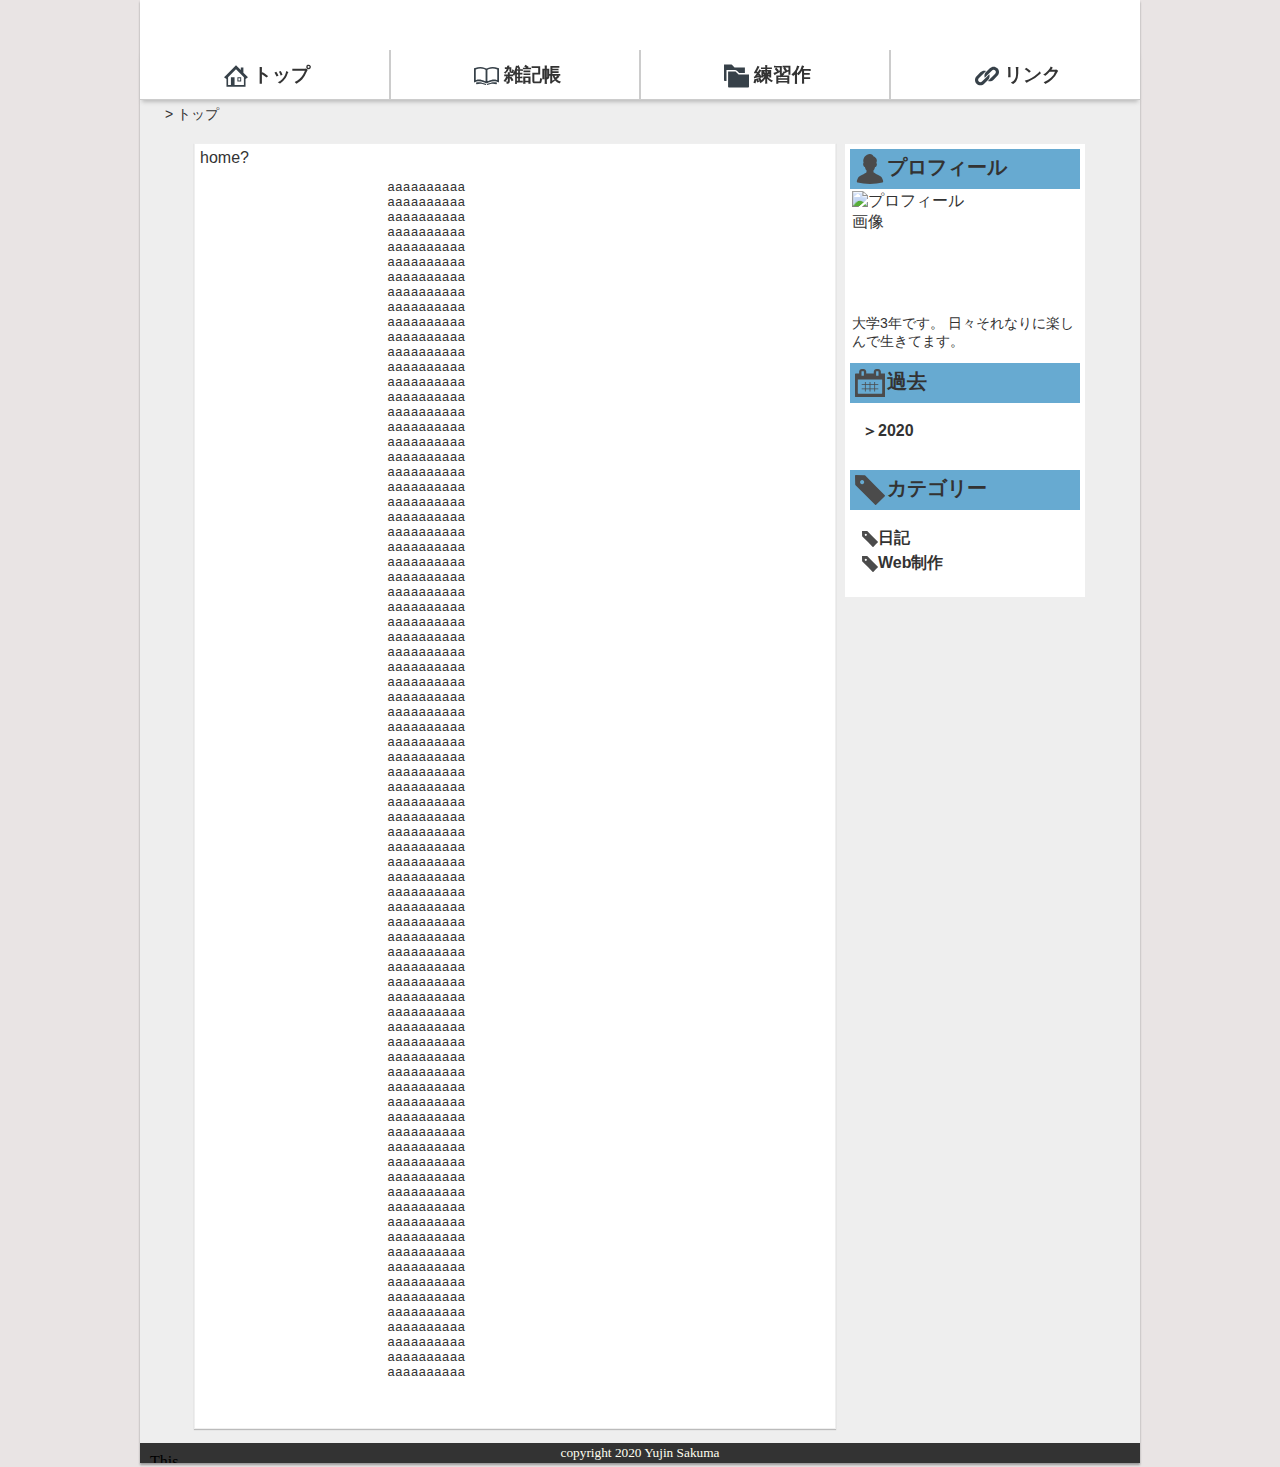
==== index.html @ aaea4b16 "Merge branch 'index'" ====
<!DOCTYPE html>
<html charset="UTF-8" ">
    <head>
        <title></title>
        <!--===========================================================-->
        <meta http-equiv="Content-Type" content="text/html; charset=UTF-8">
        <meta http-equiv="X-UA-Compatible" content="IE=edge">
        <meta name="viewport" content="width=device-width,initial-scale=1">
        <meta name="description" content="">
        <link rel="canonical" href="https://????.com">
        <!--サイト公開時 関係性-->
        <!--===========================================================-->
        <link rel="stylesheet" href="page_base.css" charset="UTF-8" ">
    </head>
    <body>
        <div id="page_wrapper">
            <div id="top_image"></div>
            <header>

                <div id="main_menu">
                    <ul>
                        <li>
                            <a href="index.html"><img src="svg/home_ic.svg">トップ</a>
                        </li>
                        <li>
                            <a href="articlelist.html"><img src="svg/book_ic.svg">雑記帳</a>
                        </li>
                        <li>
                            <a href="practiceworks.html"><img src="svg/file_ic.svg">練習作</a>
                        </li>
                        <li>
                            <a href="links.html"><img src="svg/link_ic.svg">リンク</a>
                        </li>
                    </ul>
                </div>

            </header>
            <!--======================================-->
            <div id="breadcrumbs">
                <ul>
                    <li>
                        <a href="">トップ</a>
                    </li>
                </ul>
            </div>
            <div id="main_wrapper">
                <main>
                    home?
                    <pre>
                        aaaaaaaaaa
                        aaaaaaaaaa
                        aaaaaaaaaa
                        aaaaaaaaaa
                        aaaaaaaaaa
                        aaaaaaaaaa
                        aaaaaaaaaa
                        aaaaaaaaaa
                        aaaaaaaaaa
                        aaaaaaaaaa
                        aaaaaaaaaa
                        aaaaaaaaaa
                        aaaaaaaaaa
                        aaaaaaaaaa
                        aaaaaaaaaa
                        aaaaaaaaaa
                        aaaaaaaaaa
                        aaaaaaaaaa
                        aaaaaaaaaa
                        aaaaaaaaaa
                        aaaaaaaaaa
                        aaaaaaaaaa
                        aaaaaaaaaa
                        aaaaaaaaaa
                        aaaaaaaaaa
                        aaaaaaaaaa
                        aaaaaaaaaa
                        aaaaaaaaaa
                        aaaaaaaaaa
                        aaaaaaaaaa
                        aaaaaaaaaa
                        aaaaaaaaaa
                        aaaaaaaaaa
                        aaaaaaaaaa
                        aaaaaaaaaa
                        aaaaaaaaaa
                        aaaaaaaaaa
                        aaaaaaaaaa
                        aaaaaaaaaa
                        aaaaaaaaaa
                        aaaaaaaaaa
                        aaaaaaaaaa
                        aaaaaaaaaa
                        aaaaaaaaaa
                        aaaaaaaaaa
                        aaaaaaaaaa
                        aaaaaaaaaa
                        aaaaaaaaaa
                        aaaaaaaaaa
                        aaaaaaaaaa
                        aaaaaaaaaa
                        aaaaaaaaaa
                        aaaaaaaaaa
                        aaaaaaaaaa
                        aaaaaaaaaa
                        aaaaaaaaaa
                        aaaaaaaaaa
                        aaaaaaaaaa
                        aaaaaaaaaa
                        aaaaaaaaaa
                        aaaaaaaaaa
                        aaaaaaaaaa
                        aaaaaaaaaa
                        aaaaaaaaaa
                        aaaaaaaaaa
                        aaaaaaaaaa
                        aaaaaaaaaa
                        aaaaaaaaaa
                        aaaaaaaaaa
                        aaaaaaaaaa
                        aaaaaaaaaa
                        aaaaaaaaaa
                        aaaaaaaaaa
                        aaaaaaaaaa
                        aaaaaaaaaa
                        aaaaaaaaaa
                        aaaaaaaaaa
                        aaaaaaaaaa
                        aaaaaaaaaa
                        aaaaaaaaaa
                        
                    </pre>
                </main>
                <aside>
                    <div id="profile_part" class="asidelabel_parts">
                        <label for="profile_part" class="aside_label"><img src="svg/prof_ic.svg">プロフィール</label>
                        <div id="profile_img_p">
                            <img src="img/profile_img.jpg" id="profile_img" alt="プロフィール画像">
                        </div>
                        <div id="profile_description" class="asidecontent_detail">
                            大学3年です。 日々それなりに楽しんで生きてます。
                        </div>
                    </div>
                    <div id="past_part" class="asidelabel_parts">
                        <label for="pat_part" class="aside_label"><img src="svg/schejure_ic.svg">過去</label>
                        <div id="years">
                            <ul>
                                <li>
                                    <a href="">2020</a>
                                </li>
                            </ul>
                        </div>
                    </div>
                    <div id="cat_part" class="asidelabel_parts">
                        <label for="cat_part" class="aside_label"><img src="svg/tag.ic.svg">カテゴリー</label>
                        <div id="categories">
                            <ul>
                                <li>
                                    <a href="">日記</a>
                                </li>
                                <li>
                                    <a href="">Web制作</a>
                                </li>
                            </ul>
                        </div>
                    </div>
                </aside>
            </div>
            <!--======================================-->
            <footer>
                <iframe src="footer.html" frameborder="0" scrolling="no"></iframe>

            </footer>
        </div>
    </body>
</html>
---- page_base.css ----
:root {
	display: inline-block;
	--main_font_color: #333333;
	--border-color: #cccccc;
}
html {
    width: 100%;
    height: 100%;
    font-family: 'Helvetica Neue','Helvetica','Arial','YuGothic','Yu Gothic','Hiragino Kaku Gothic ProN','ヒラギノ角ゴ ProN W3','メイリオ', 'Meiryo','ＭＳ ゴシック',sans-serif;
}
body {
    display: inline-block;
    width: 100%;
    height: 100%;
    background: #e9e4e4;
	margin: 0;
	color: #333333;
}
#page_wrapper {
    width: 1000px;
    max-width: 100%;
    height: auto;
    min-height: 100%;
    margin-left: auto;
    margin-right: auto;
    background: #eeeeee;
    box-shadow: #999999 0 2px 2px;
}
#top_image {
    position: relative;
    display: block;
    box-sizing: border-box;
    width: 100%;
    height: 50px;
	background: #ffffff;
	margin: 0;
}
header{
	display: block;
	line-height: 0; /*謎余白解決用*/
	position: sticky;
	top: 0px;
	z-index: 2;
}
#main_menu{
	margin: 0;
}
#main_menu ul {
    display: inline-flex;
    width: 100%;
    padding: 0;
	margin: 0;
    background: #ffffff;
    box-shadow: #bbbbbb 0px 4px 4px -2px ;
}
#main_menu li {
    display: inline-block;
    box-sizing: border-box;
    width: 250px;
    max-width: 25%;
    height: 50px;
    border: solid 1px #cccccc;
    border-top: 0;
    list-style: none;
    text-align: center;

    /*background: linear-gradient(to bottom, #ffffff 0% ,#ffffff 85%,#bbbbbb 100%); */
}
#main_menu li:first-child{
	border-left: none;
}
#main_menu li:last-child{
	border-right: none;
}
#main_menu li:hover {
    background: #aaaaaa;
    cursor: pointer;
}
#main_menu li img {
    display: inline-block;
    box-sizing: border-box;
    height: 50%;
    margin: 5px;
    vertical-align: middle;
}

#main_menu li a {
    position: relative;
    display: inline-block;
    width: 100%;
    height: 100%;
    text-decoration: none;
    line-height: 50px;
    font-size: 1.2em;
    font-weight: bold;
}
a:active,
a:hover,
a:link,
a:visited {
    color: #333333;
}
#breadcrumbs{
 display: inline-block;
 width: 100%;
 height: auto;
}
#breadcrumbs ul {
	display: inline-block;
    padding-left: 20px;
    margin: 5px;
}
#breadcrumbs li {
    display: inline-block;
	width: auto;
	height: auto;
    font-size: 14px;
    list-style: none;
}
#breadcrumbs li::before {
    content: '>';
}
#breadcrumbs li a {
    text-decoration: none;
}
/*=======================Header==============================*/
/*=======================Main==============================*/
#main_wrapper {
    position: relative;
    display: grid;
    justify-content: center;
    grid-template-columns: 650px 250px;
    width: 1000px;
    max-width: 100%;
    height: auto;
    min-height: 100%;
    box-sizing: border-box;
    
    padding: 10px 10px;
}
@media(max-width:900px) {
    #main_wrapper {
        grid-template-columns: 100%;
	}
	main{
		border-bottom: 1px solid #cccccc;
	}
}

main {
    display: inline-block;
    box-sizing: border-box;
	padding: 5px;
	min-height: 80vh;
	margin-bottom: 10px;
	background: #ffffff;
    margin: 4px;
    border: solid 1px #cccccc50;
    box-shadow: #bbbbbb 0px 1px 1px;
}
aside {
	position: sticky;
	top:70px;
	
    display: inline-block ;
    box-sizing: border-box;
	height: min-content;
	/*background: #ffffff;*/
	margin: 4px;
    border: solid 1px #cccccc00;
    /*box-shadow: #bbbbbb 0px 1px 1px;*/
}
.sticked{
	position: sticky;
	
}
.asidelabel_parts {
    position: relative;
    display: inline-flex;
    box-sizing: border-box;
    flex-direction: column;
    width: 100%;
    /*border: solid 1px #cccccc;*/
    padding: 5px;
    background: #ffffff;
}
label.aside_label {
    font-weight: bold;
    font-size: 20px;
    padding: 5px;
    background: #67aad1;

}
aside img {
    display: inline-block;
    vertical-align: middle;
    margin-right: 2px;
}
aside .aside_label img {
    width: 30px;
}

#profile_part #profile_img_p {
    position: relative;
    display: inline-block;
    width: 120px;
    height: 120px;
    padding: 2px;
}
#profile_part #profile_img {
    position: relative;
    display: inline-block;
    width: 100%;
    height: 100%;
    object-fit: cover;
}
#profile_description {
    font-size: 14px;
}
.asidecontent_detail {
    word-wrap: break-word;
    padding: 2px;
}
aside a{
	display: inline-block;
	width: 100%;
	height: 100%;
	text-decoration: none;
}
aside ul {
    display: block;
    list-style: none;
    padding-left: 10px;
}
aside li{
	padding: 2px;
	font-weight: bolder;
}
aside li :hover{
background: #dddddd;
box-shadow: #cccccc 0px 2px 2px;
}

.asidelabel_parts #years a::before {
	content: '＞';
	
}
.asidelabel_parts #categories a::before {
	content: url('svg/tag.ic.svg');
	display: inline-block;
	height: 16px;
	width: 16px;
	vertical-align: middle;
}
footer {
    position: relative;
    width: 100%;
    height: 20px;
}
footer iframe {
    position: relative;
    width: 100%;
    height: 100%;
    border: none;
}
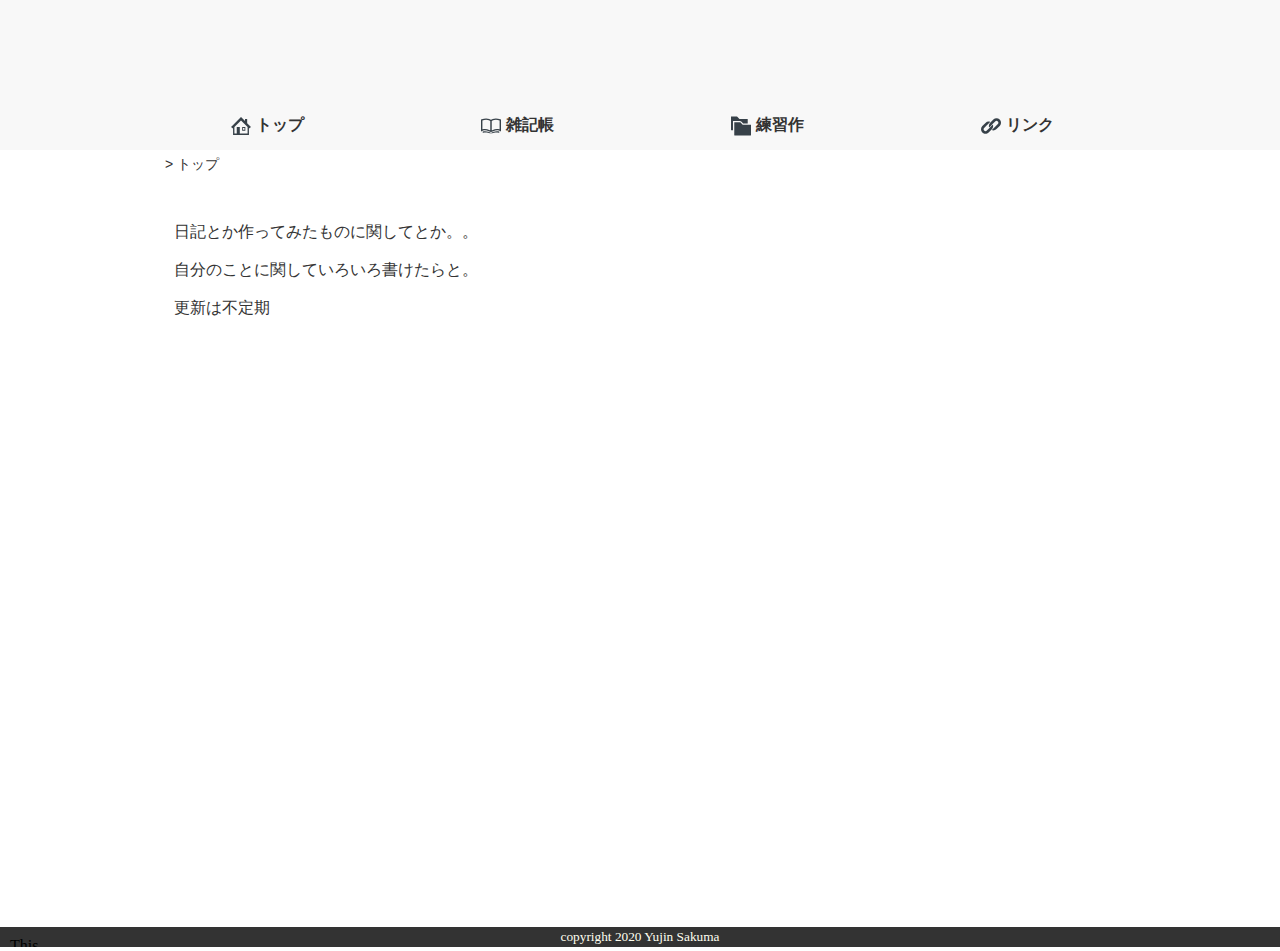
==== commit d0fe3ba4: "lit change" ====
--- a/index.html
+++ b/index.html
@@ -10,7 +10,8 @@
         <link rel="canonical" href="https://????.com">
         <!--サイト公開時 関係性-->
         <!--===========================================================-->
-        <link rel="stylesheet" href="page_base.css" charset="UTF-8" ">
+        <link rel="stylesheet" href="page_base.css" charset="UTF-8">
+        <link rel="stylesheet" href="index.css" charset="UTF-8">
     </head>
     <body>
         <div id="page_wrapper">
@@ -45,90 +46,12 @@
             </div>
             <div id="main_wrapper">
                 <main>
-                    home?
-                    <pre>
-                        aaaaaaaaaa
-                        aaaaaaaaaa
-                        aaaaaaaaaa
-                        aaaaaaaaaa
-                        aaaaaaaaaa
-                        aaaaaaaaaa
-                        aaaaaaaaaa
-                        aaaaaaaaaa
-                        aaaaaaaaaa
-                        aaaaaaaaaa
-                        aaaaaaaaaa
-                        aaaaaaaaaa
-                        aaaaaaaaaa
-                        aaaaaaaaaa
-                        aaaaaaaaaa
-                        aaaaaaaaaa
-                        aaaaaaaaaa
-                        aaaaaaaaaa
-                        aaaaaaaaaa
-                        aaaaaaaaaa
-                        aaaaaaaaaa
-                        aaaaaaaaaa
-                        aaaaaaaaaa
-                        aaaaaaaaaa
-                        aaaaaaaaaa
-                        aaaaaaaaaa
-                        aaaaaaaaaa
-                        aaaaaaaaaa
-                        aaaaaaaaaa
-                        aaaaaaaaaa
-                        aaaaaaaaaa
-                        aaaaaaaaaa
-                        aaaaaaaaaa
-                        aaaaaaaaaa
-                        aaaaaaaaaa
-                        aaaaaaaaaa
-                        aaaaaaaaaa
-                        aaaaaaaaaa
-                        aaaaaaaaaa
-                        aaaaaaaaaa
-                        aaaaaaaaaa
-                        aaaaaaaaaa
-                        aaaaaaaaaa
-                        aaaaaaaaaa
-                        aaaaaaaaaa
-                        aaaaaaaaaa
-                        aaaaaaaaaa
-                        aaaaaaaaaa
-                        aaaaaaaaaa
-                        aaaaaaaaaa
-                        aaaaaaaaaa
-                        aaaaaaaaaa
-                        aaaaaaaaaa
-                        aaaaaaaaaa
-                        aaaaaaaaaa
-                        aaaaaaaaaa
-                        aaaaaaaaaa
-                        aaaaaaaaaa
-                        aaaaaaaaaa
-                        aaaaaaaaaa
-                        aaaaaaaaaa
-                        aaaaaaaaaa
-                        aaaaaaaaaa
-                        aaaaaaaaaa
-                        aaaaaaaaaa
-                        aaaaaaaaaa
-                        aaaaaaaaaa
-                        aaaaaaaaaa
-                        aaaaaaaaaa
-                        aaaaaaaaaa
-                        aaaaaaaaaa
-                        aaaaaaaaaa
-                        aaaaaaaaaa
-                        aaaaaaaaaa
-                        aaaaaaaaaa
-                        aaaaaaaaaa
-                        aaaaaaaaaa
-                        aaaaaaaaaa
-                        aaaaaaaaaa
-                        aaaaaaaaaa
-                        
-                    </pre>
+                    <div id="intro_word">
+                        日記とか作ってみたものに関してとか。。<br>
+                        自分のことに関していろいろ書けたらと。<br>
+                        更新は不定期　
+                    </div>
+                    
                 </main>
                 <aside>
                     <div id="profile_part" class="asidelabel_parts">
--- a/page_base.css
+++ b/page_base.css
@@ -12,46 +12,52 @@
     display: inline-block;
     width: 100%;
     height: 100%;
-    background: #e9e4e4;
+    background: #ffffff;
 	margin: 0;
 	color: #333333;
 }
 #page_wrapper {
-    width: 1000px;
-    max-width: 100%;
+    display: inline-block;
+    width: 100%;
     height: auto;
     min-height: 100%;
     margin-left: auto;
     margin-right: auto;
-    background: #eeeeee;
-    box-shadow: #999999 0 2px 2px;
+    background: #ffffff;
 }
 #top_image {
     position: relative;
     display: block;
     box-sizing: border-box;
     width: 100%;
-    height: 50px;
+    height: 100px;
 	background: #ffffff;
-	margin: 0;
+    margin: 0;
+    background: #f8f8f8;
 }
 header{
-	display: block;
+    display: inline-block;
+    width: 100%;
 	line-height: 0; /*謎余白解決用*/
 	position: sticky;
 	top: 0px;
-	z-index: 2;
+    z-index: 2;
+    background: #f8f8f8;
 }
 #main_menu{
-	margin: 0;
+    display: block;
+    margin-top: 0;
+    width: 100%;
+    max-width: 1000px;
+    margin-left: auto;
+    margin-right: auto;
 }
 #main_menu ul {
     display: inline-flex;
     width: 100%;
     padding: 0;
-	margin: 0;
-    background: #ffffff;
-    box-shadow: #bbbbbb 0px 4px 4px -2px ;
+    margin: 0;
+    
 }
 #main_menu li {
     display: inline-block;
@@ -59,7 +65,6 @@
     width: 250px;
     max-width: 25%;
     height: 50px;
-    border: solid 1px #cccccc;
     border-top: 0;
     list-style: none;
     text-align: center;
@@ -79,7 +84,7 @@
 #main_menu li img {
     display: inline-block;
     box-sizing: border-box;
-    height: 50%;
+    height: 20px;
     margin: 5px;
     vertical-align: middle;
 }
@@ -91,7 +96,7 @@
     height: 100%;
     text-decoration: none;
     line-height: 50px;
-    font-size: 1.2em;
+    font-size: 16px;
     font-weight: bold;
 }
 a:active,
@@ -101,9 +106,12 @@
     color: #333333;
 }
 #breadcrumbs{
- display: inline-block;
+ display: block;
  width: 100%;
+ max-width: 1000px;
  height: auto;
+ margin-right: auto;
+ margin-left: auto;
 }
 #breadcrumbs ul {
 	display: inline-block;
@@ -135,7 +143,8 @@
     height: auto;
     min-height: 100%;
     box-sizing: border-box;
-    
+    margin-left: auto;
+    margin-right: auto;
     padding: 10px 10px;
 }
 @media(max-width:900px) {
@@ -155,8 +164,6 @@
 	margin-bottom: 10px;
 	background: #ffffff;
     margin: 4px;
-    border: solid 1px #cccccc50;
-    box-shadow: #bbbbbb 0px 1px 1px;
 }
 aside {
 	position: sticky;
@@ -188,7 +195,7 @@
     font-weight: bold;
     font-size: 20px;
     padding: 5px;
-    background: #67aad1;
+    background: #f89538a2;
 
 }
 aside img {
--- a/index.css
+++ b/index.css
@@ -0,0 +1,13 @@
+#main_wrapper {
+    grid-template-columns: 100%;
+}
+#intro_word{
+	display: block;
+	text-align: left;
+	font-size: 16px;
+	line-height: 38px;
+	padding: 15px;
+}
+aside{
+	display: none;
+}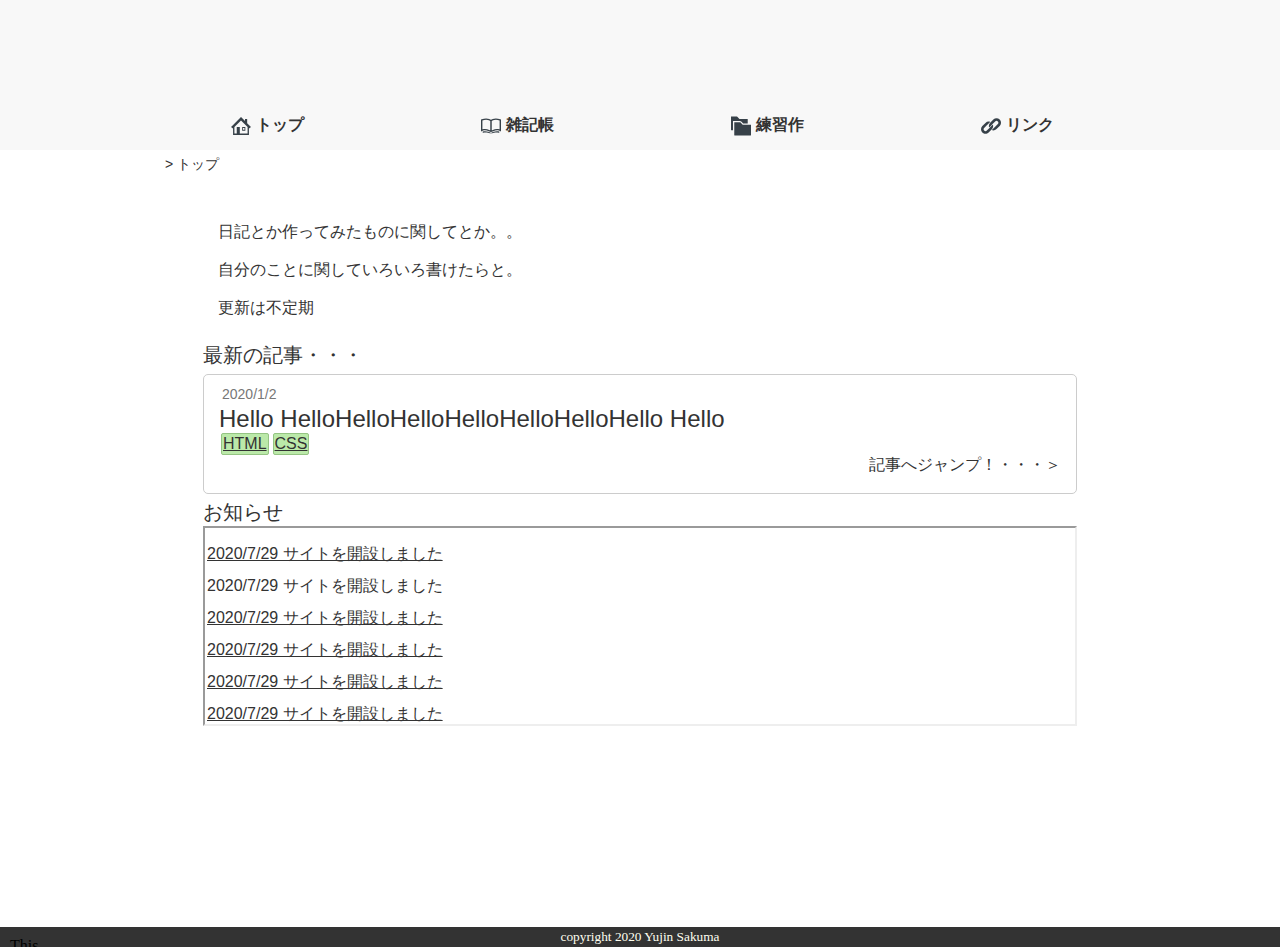
==== commit 701f5f24: "Add layout" ====
--- a/index.html
+++ b/index.html
@@ -52,6 +52,35 @@
                         更新は不定期　
                     </div>
                     
+                    <label for="">最新の記事・・・</label>
+                    <div class="article">
+                        <a id="pref"href="article.html"></a>
+                        <div class="article_detail">
+                            <div class="article_info ">
+                                <div class="article_posted_date">2020/1/2</div>
+                                <div class="article_categories">
+                                </div>
+                            </div>
+                            <div class="article_title "><h1>Hello HelloHelloHelloHelloHelloHelloHello Hello</h1></div>
+                            <div class="article_categories">
+                                <div class="article_category">
+                                        <a href="d">HTML</a>
+                                </div>
+                                <div class="article_category"><a href="s">CSS</a></div>
+                            </div>
+                            <div id="jump">記事へジャンプ！・・・＞</div>
+                            
+                        </div>
+                    </div>
+                    <label for=""> お知らせ</label>
+                    <div id="note" scrolling="yes">
+                        <p><a href="">2020/7/29  サイトを開設しました</a></p>
+                        <p>2020/7/29  サイトを開設しました</p>
+                        <p><a href="">2020/7/29  サイトを開設しました</a></p>
+                        <p><a href="">2020/7/29  サイトを開設しました</a></p>
+                        <p><a href="">2020/7/29  サイトを開設しました</a></p>
+                        <p><a href="">2020/7/29  サイトを開設しました</a></p>
+                    </div>
                 </main>
                 <aside>
                     <div id="profile_part" class="asidelabel_parts">
--- a/page_base.css
+++ b/page_base.css
@@ -7,6 +7,7 @@
     width: 100%;
     height: 100%;
     font-family: 'Helvetica Neue','Helvetica','Arial','YuGothic','Yu Gothic','Hiragino Kaku Gothic ProN','ヒラギノ角ゴ ProN W3','メイリオ', 'Meiryo','ＭＳ ゴシック',sans-serif;
+    overflow-x: hidden;
 }
 body {
     display: inline-block;
--- a/index.css
+++ b/index.css
@@ -10,4 +10,158 @@
 }
 aside{
 	display: none;
+}
+main{
+	padding-left: 5%;
+	padding-right: 5%;
+}
+
+/*-------------------------------*/
+.article{
+	position: relative;
+	box-sizing: border-box;
+	height: auto;
+	min-height: 120px;
+	padding: 5px 10px 5px 10px;
+	margin: 5px auto 5px auto;
+	display: block;
+	width: 100%;
+	justify-content: center;
+	align-items: center;
+	background: #ffffff;
+	border-radius: 5px;
+	border: 1px solid #cccccc;
+}
+.article:hover{
+	box-shadow: #777777 0px 2px 2px;
+	background: #eeeeee;
+}
+
+.article_detail{
+	box-sizing: border-box;
+	display: inline-flex;
+	flex-direction: column;
+	height: 100%;
+	width: 100%;
+	padding: 5px;
+}
+
+.article_info{
+	display: inline-flex;
+	flex-direction: row;
+	font-size: 14px;
+	color: #777777;
+	height: 20px;
+	
+}
+#articles_list .article_info::after{
+	visibility: visible;
+	content: 'New!';
+	background: #ff786e;
+	border-radius: 2px;
+	border: solid 1px #b4694e;
+}
+#works_list .article_posted_date::after{
+	content: '~';
+}
+.article_posted_date{
+	margin-left: 2px;
+	margin-right: 2px;
+	padding: 1px;
+}
+.article_categories{
+	display: inline-flex;
+	flex-direction: row;
+}
+.article_category{
+	margin-left: 2px;
+	margin-right: 2px;
+	padding: 1px;
+	background: #bbe9a9;
+	border-radius: 2px;
+	border: solid #95c483 1px;
+	cursor: initial;
+}
+.article_category a{
+	position: relative;
+	display: inline-block;
+	width: 100%;
+	height: 100%;
+}
+.article_title{
+	height: auto;
+	width: 100%;
+	word-break: break-all;
+}
+.article_title h1{
+	margin: initial;  /* 0 */
+	font-size: 24px;
+	font-weight: inherit;text-overflow: ellipsis;
+	white-space: nowrap;
+	overflow:hidden;
+}
+.article_description{
+	font-size: 16px;
+	word-wrap: break-word;
+	color: #555555;
+	height: 65px;
+	overflow: unset;
+	overflow: hidden;
+	width: 100%;
+}
+.article_description p{
+	margin: 0;
+}
+/*https://www.nxworld.net/tips/css-text-truncate.html  長い文章を省略して省略記号を表示*/
+  .article_description p {
+	position: relative;
+	max-height: calc(16 * 1 * 4 * 1px);
+	font-size: 16px;
+	line-height: 1;
+	word-break: break-all;
+	overflow: hidden;
+  }
+  .article_description p::before,
+  .article_description p::after {
+	position: absolute;
+	background: #fff;
+  }
+  .article_description p::before {
+	content: '...';
+	top: calc(16 * 1 * (4 - 1) * 1px);
+	right: 0px;
+	width: 1em;
+  }
+  .article_description p::after {
+	content: '...';
+	width: 100%;
+	height: 100%;
+  }
+.article #pref{
+	position: absolute;
+    top: 0;
+    left: 0;
+    height:100%;
+    width: 100%;
+}
+.article_detail #jump{
+	text-align: right;
+}
+main > label{
+	display: block;
+	width: 100%;
+	margin-left: auto;
+	margin-right: auto;
+	font-size: 20px;
+}
+#note{
+	display: block;
+	box-sizing: border-box;
+	width: 100%;
+	height: 200px;
+	margin: 0;
+	border: inset 2px;
+	overflow-y: auto;
+	line-height: 1;
+	padding: 2px;
 }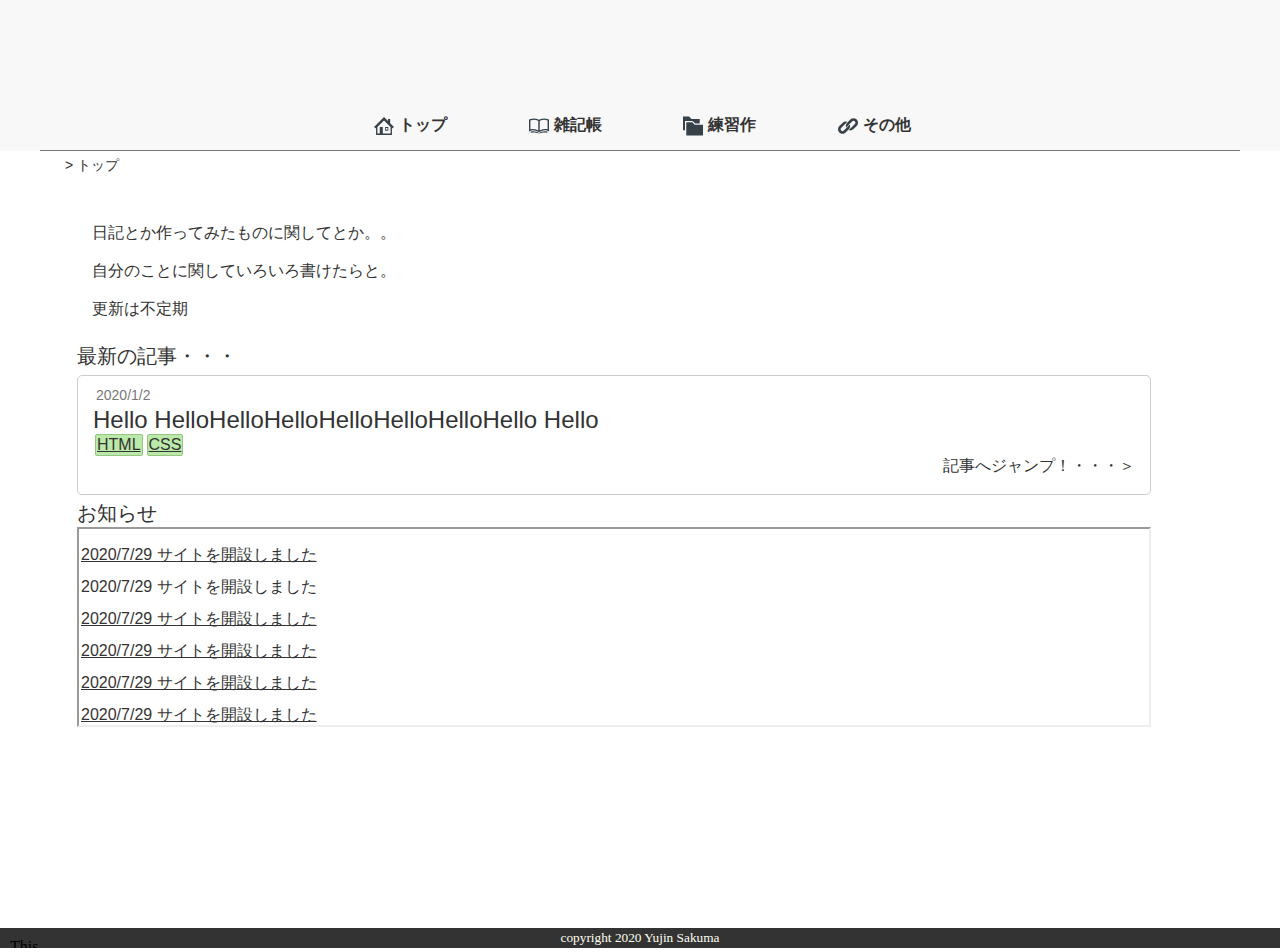
==== commit 20e74c85: "Merge branch 'index'" ====
--- a/index.html
+++ b/index.html
@@ -30,7 +30,7 @@
                             <a href="practiceworks.html"><img src="svg/file_ic.svg">練習作</a>
                         </li>
                         <li>
-                            <a href="links.html"><img src="svg/link_ic.svg">リンク</a>
+                            <a href="links.html"><img src="svg/link_ic.svg">その他</a>
                         </li>
                     </ul>
                 </div>
--- a/page_base.css
+++ b/page_base.css
@@ -49,21 +49,25 @@
     display: block;
     margin-top: 0;
     width: 100%;
-    max-width: 1000px;
-    margin-left: auto;
-    margin-right: auto;
+    max-width: 1200px;
+    margin-left: auto;
+    margin-right: auto;
+    text-align: center;
 }
 #main_menu ul {
-    display: inline-flex;
-    width: 100%;
+    display: block;
+    width: auto;
     padding: 0;
     margin: 0;
+    margin-left: auto;
+    margin-right: auto;
+    border-bottom: solid #777777 1px;
     
 }
 #main_menu li {
     display: inline-block;
     box-sizing: border-box;
-    width: 250px;
+    width: 150px;
     max-width: 25%;
     height: 50px;
     border-top: 0;
@@ -109,7 +113,7 @@
 #breadcrumbs{
  display: block;
  width: 100%;
- max-width: 1000px;
+ max-width: 1200px;
  height: auto;
  margin-right: auto;
  margin-left: auto;
@@ -138,8 +142,8 @@
     position: relative;
     display: grid;
     justify-content: center;
-    grid-template-columns: 650px 250px;
-    width: 1000px;
+    grid-template-columns:60% 20%;
+    width: 1400px;
     max-width: 100%;
     height: auto;
     min-height: 100%;
@@ -169,7 +173,6 @@
 aside {
 	position: sticky;
 	top:70px;
-	
     display: inline-block ;
     box-sizing: border-box;
 	height: min-content;
--- a/index.css
+++ b/index.css
@@ -12,6 +12,7 @@
 	display: none;
 }
 main{
+	width: 1200px;
 	padding-left: 5%;
 	padding-right: 5%;
 }
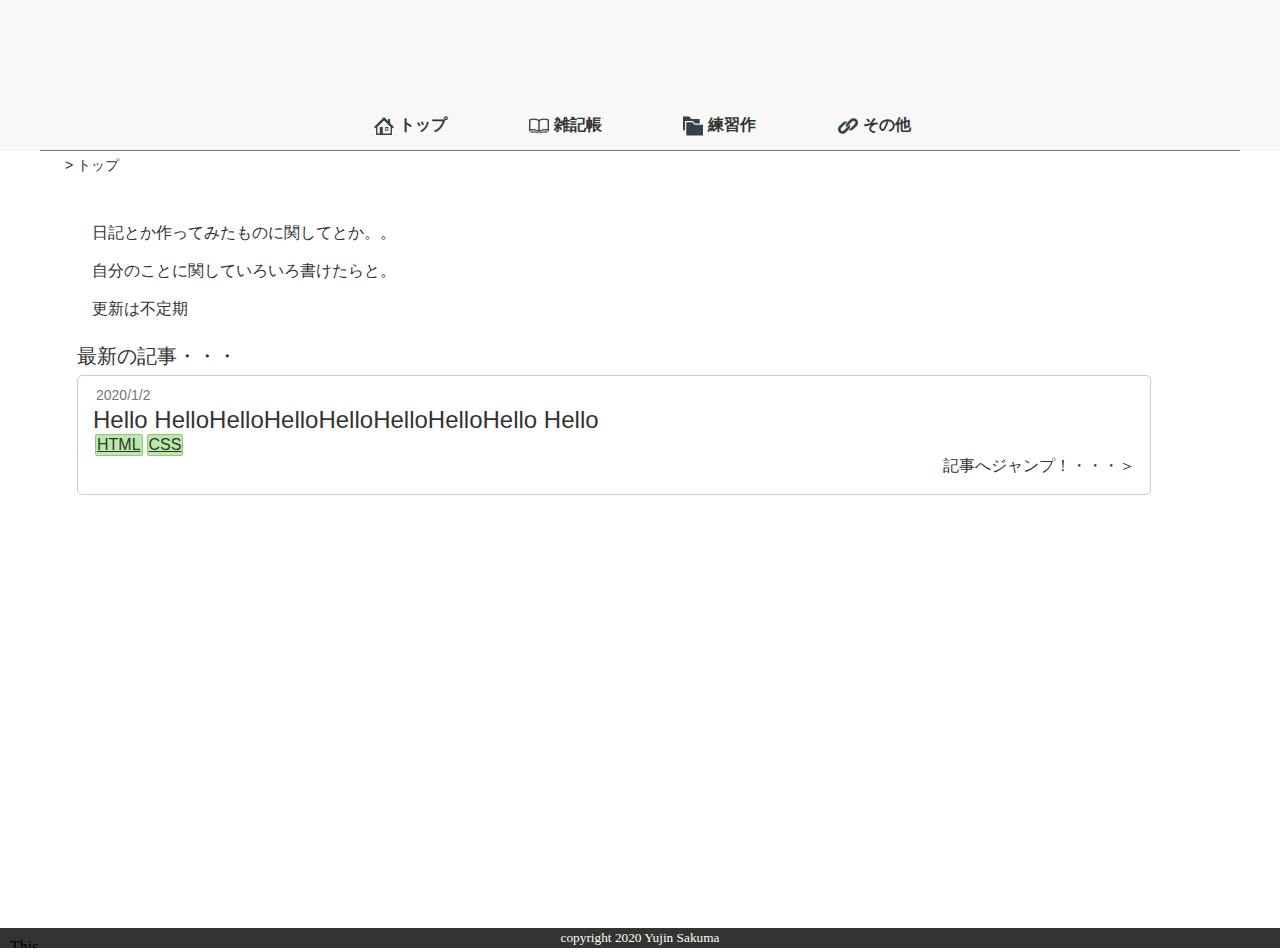
==== commit 65685fab: "d" ====
--- a/index.html
+++ b/index.html
@@ -72,15 +72,7 @@
                             
                         </div>
                     </div>
-                    <label for=""> お知らせ</label>
-                    <div id="note" scrolling="yes">
-                        <p><a href="">2020/7/29  サイトを開設しました</a></p>
-                        <p>2020/7/29  サイトを開設しました</p>
-                        <p><a href="">2020/7/29  サイトを開設しました</a></p>
-                        <p><a href="">2020/7/29  サイトを開設しました</a></p>
-                        <p><a href="">2020/7/29  サイトを開設しました</a></p>
-                        <p><a href="">2020/7/29  サイトを開設しました</a></p>
-                    </div>
+                    
                 </main>
                 <aside>
                     <div id="profile_part" class="asidelabel_parts">
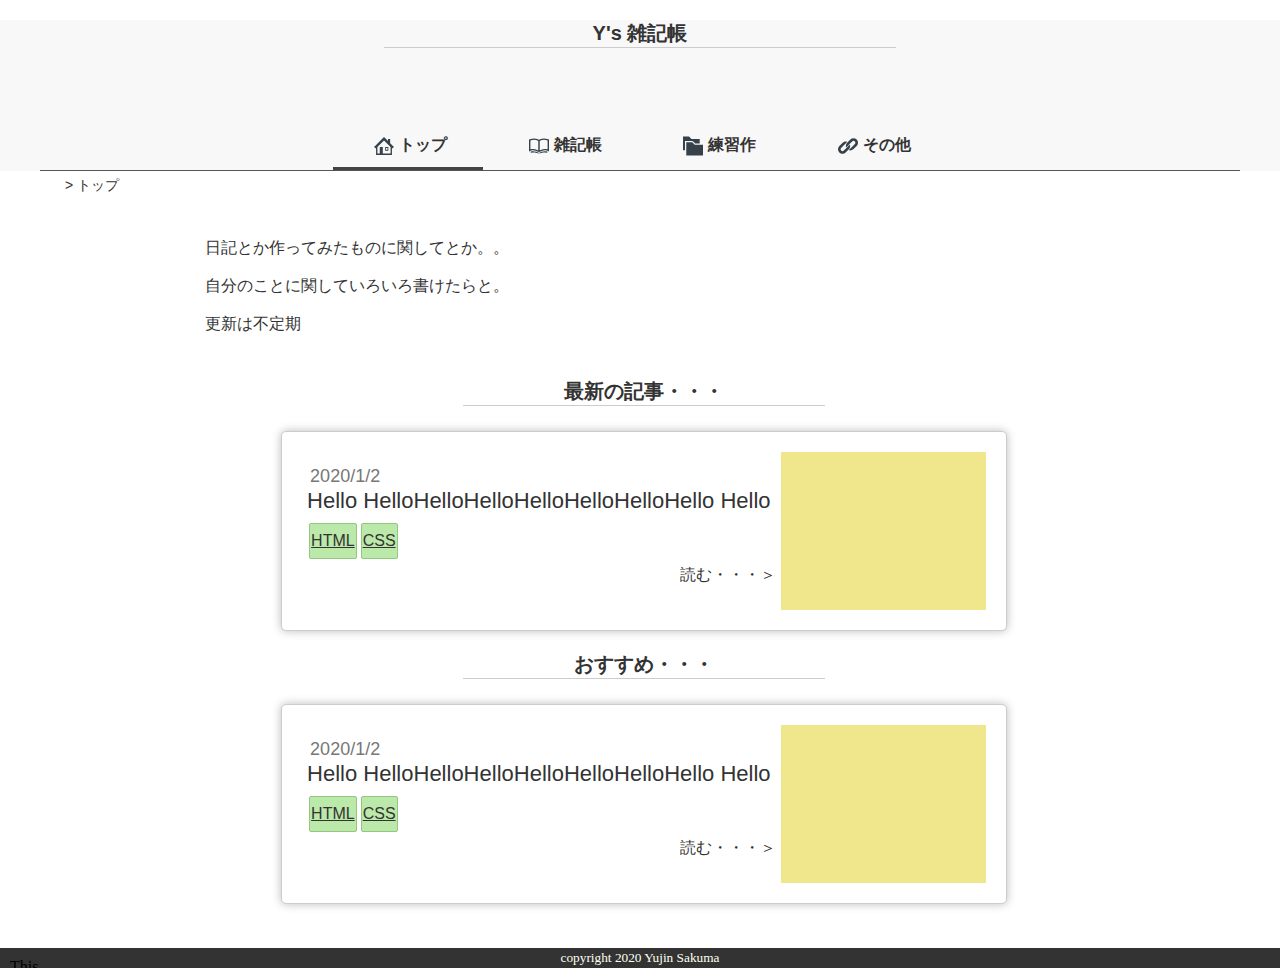
==== commit 0ac88687: "ch" ====
--- a/index.html
+++ b/index.html
@@ -1,7 +1,7 @@
 <!DOCTYPE html>
 <html charset="UTF-8" ">
     <head>
-        <title></title>
+        <title>Y's 雑記帳</title>
         <!--===========================================================-->
         <meta http-equiv="Content-Type" content="text/html; charset=UTF-8">
         <meta http-equiv="X-UA-Compatible" content="IE=edge">
@@ -15,7 +15,7 @@
     </head>
     <body>
         <div id="page_wrapper">
-            <div id="top_image"></div>
+            <div id="top_image"><label for="">Y's 雑記帳</label></div>
             <header>
 
                 <div id="main_menu">
@@ -68,11 +68,34 @@
                                 </div>
                                 <div class="article_category"><a href="s">CSS</a></div>
                             </div>
-                            <div id="jump">記事へジャンプ！・・・＞</div>
-                            
+                            <div id="jump">読む・・・＞</div>
+                        </div>
+                        <div class="article_thumb_p">
+                            <img class="article_thumb_img" src="" alt="">
                         </div>
                     </div>
-                    
+                    <label for="">おすすめ・・・</label>
+                    <div class="article">
+                        <a id="pref"href="article.html"></a>
+                        <div class="article_detail">
+                            <div class="article_info ">
+                                <div class="article_posted_date">2020/1/2</div>
+                                <div class="article_categories">
+                                </div>
+                            </div>
+                            <div class="article_title "><h1>Hello HelloHelloHelloHelloHelloHelloHello Hello</h1></div>
+                            <div class="article_categories">
+                                <div class="article_category">
+                                        <a href="d">HTML</a>
+                                </div>
+                                <div class="article_category"><a href="s">CSS</a></div>
+                            </div>
+                            <div id="jump">読む・・・＞</div>
+                        </div>
+                        <div class="article_thumb_p">
+                            <img class="article_thumb_img" src="" alt="">
+                        </div>
+                    </div>
                 </main>
                 <aside>
                     <div id="profile_part" class="asidelabel_parts">
--- a/page_base.css
+++ b/page_base.css
@@ -7,7 +7,6 @@
     width: 100%;
     height: 100%;
     font-family: 'Helvetica Neue','Helvetica','Arial','YuGothic','Yu Gothic','Hiragino Kaku Gothic ProN','ヒラギノ角ゴ ProN W3','メイリオ', 'Meiryo','ＭＳ ゴシック',sans-serif;
-    overflow-x: hidden;
 }
 body {
     display: inline-block;
@@ -61,7 +60,7 @@
     margin: 0;
     margin-left: auto;
     margin-right: auto;
-    border-bottom: solid #777777 1px;
+    border-bottom: solid #555555 1px;
     
 }
 #main_menu li {
@@ -73,7 +72,7 @@
     border-top: 0;
     list-style: none;
     text-align: center;
-
+    border-bottom: 2px solid #f8f8f8;
     /*background: linear-gradient(to bottom, #ffffff 0% ,#ffffff 85%,#bbbbbb 100%); */
 }
 #main_menu li:first-child{
@@ -164,12 +163,23 @@
 main {
     display: inline-block;
     box-sizing: border-box;
-	padding: 5px;
 	min-height: 80vh;
 	margin-bottom: 10px;
 	background: #ffffff;
     margin: 4px;
 }
+main>label{
+	display: block;
+	width: 40%;
+	font-size: 20px;
+	text-align: center;
+	font-weight: bold;
+	margin: auto;
+	margin-top: 20px;
+	margin-bottom: 25px;
+	border-bottom: 1px solid #cccccc;
+}
+
 aside {
 	position: sticky;
 	top:70px;
--- a/index.css
+++ b/index.css
@@ -1,5 +1,5 @@
 #main_wrapper {
-    grid-template-columns: 100%;
+    grid-template-columns: 80%;
 }
 #intro_word{
 	display: block;
@@ -12,26 +12,45 @@
 	display: none;
 }
 main{
-	width: 1200px;
+	width: 100%;
 	padding-left: 5%;
 	padding-right: 5%;
 }
+#main_menu li:nth-child(1){
+	border-bottom: 3px solid #444444;
+}
+/*-------------------------------*/
 
-/*-------------------------------*/
+label{
+	display: block;
+	width: 40%;
+	font-size: 20px;
+	text-align: center;
+	font-weight: bold;
+	margin: auto;
+	margin-top: 20px;
+	margin-bottom: 25px;
+	border-bottom: 1px solid #cccccc;
+}
 .article{
 	position: relative;
+	display: grid;
+	flex-direction: row;
+	grid-template-columns: 70% 30%;
 	box-sizing: border-box;
 	height: auto;
-	min-height: 120px;
-	padding: 5px 10px 5px 10px;
+	min-height: 200px;
+	padding: 20px;
 	margin: 5px auto 5px auto;
-	display: block;
-	width: 100%;
+	width: 80%;
+	min-width: 400px;
 	justify-content: center;
 	align-items: center;
 	background: #ffffff;
 	border-radius: 5px;
 	border: 1px solid #cccccc;
+	line-height: 2;
+	box-shadow:  #bbbbbb 0px 0px 10px;
 }
 .article:hover{
 	box-shadow: #777777 0px 2px 2px;
@@ -50,9 +69,9 @@
 .article_info{
 	display: inline-flex;
 	flex-direction: row;
-	font-size: 14px;
+	font-size: 18px;
 	color: #777777;
-	height: 20px;
+	height: 22px;
 	
 }
 #articles_list .article_info::after{
@@ -96,13 +115,13 @@
 }
 .article_title h1{
 	margin: initial;  /* 0 */
-	font-size: 24px;
+	font-size: 22px;
 	font-weight: inherit;text-overflow: ellipsis;
 	white-space: nowrap;
 	overflow:hidden;
 }
 .article_description{
-	font-size: 16px;
+	font-size: 18px;
 	word-wrap: break-word;
 	color: #555555;
 	height: 65px;
@@ -148,21 +167,10 @@
 .article_detail #jump{
 	text-align: right;
 }
-main > label{
-	display: block;
+.article_thumb_p{
+	display: inline-block;
+	position: relative;
 	width: 100%;
-	margin-left: auto;
-	margin-right: auto;
-	font-size: 20px;
-}
-#note{
-	display: block;
-	box-sizing: border-box;
-	width: 100%;
-	height: 200px;
-	margin: 0;
-	border: inset 2px;
-	overflow-y: auto;
-	line-height: 1;
-	padding: 2px;
+	height: 100%;
+	background-color: khaki;
 }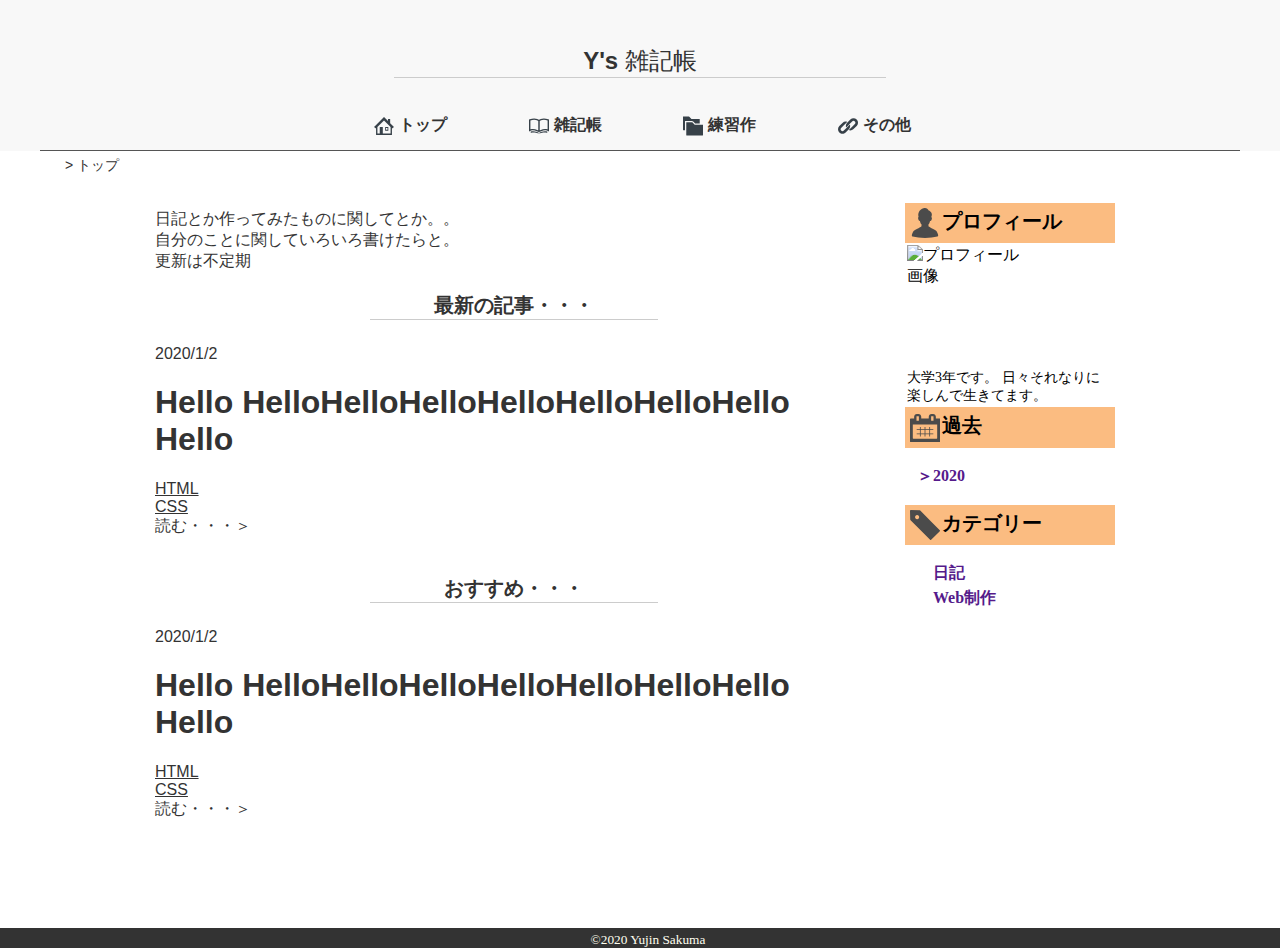
==== commit a0ef0ab5: "Merge branch 'admin_page'" ====
--- a/index.html
+++ b/index.html
@@ -10,8 +10,10 @@
         <link rel="canonical" href="https://????.com">
         <!--サイト公開時 関係性-->
         <!--===========================================================-->
-        <link rel="stylesheet" href="page_base.css" charset="UTF-8">
-        <link rel="stylesheet" href="index.css" charset="UTF-8">
+        <link rel="stylesheet" href="css/page_base.css" charset="UTF-8">
+        <link rel="stylesheet" href="css/index.css" charset="UTF-8">
+        
+<script src="js/load.js"></script>
     </head>
     <body>
         <div id="page_wrapper">
@@ -98,38 +100,7 @@
                     </div>
                 </main>
                 <aside>
-                    <div id="profile_part" class="asidelabel_parts">
-                        <label for="profile_part" class="aside_label"><img src="svg/prof_ic.svg">プロフィール</label>
-                        <div id="profile_img_p">
-                            <img src="img/profile_img.jpg" id="profile_img" alt="プロフィール画像">
-                        </div>
-                        <div id="profile_description" class="asidecontent_detail">
-                            大学3年です。 日々それなりに楽しんで生きてます。
-                        </div>
-                    </div>
-                    <div id="past_part" class="asidelabel_parts">
-                        <label for="pat_part" class="aside_label"><img src="svg/schejure_ic.svg">過去</label>
-                        <div id="years">
-                            <ul>
-                                <li>
-                                    <a href="">2020</a>
-                                </li>
-                            </ul>
-                        </div>
-                    </div>
-                    <div id="cat_part" class="asidelabel_parts">
-                        <label for="cat_part" class="aside_label"><img src="svg/tag.ic.svg">カテゴリー</label>
-                        <div id="categories">
-                            <ul>
-                                <li>
-                                    <a href="">日記</a>
-                                </li>
-                                <li>
-                                    <a href="">Web制作</a>
-                                </li>
-                            </ul>
-                        </div>
-                    </div>
+                    <iframe width="100%" src="sidebar.html" id="sbar" frameborder="0" scrolling="no" onload="sideadjuster()"></iframe>
                 </aside>
             </div>
             <!--======================================-->
--- a/css/page_base.css
+++ b/css/page_base.css
@@ -0,0 +1,225 @@
+:root {
+	display: inline-block;
+	--main_font_color: #333333;
+	--border-color: #cccccc;
+}
+html {
+    width: 100%;
+    height: 100%;
+    font-family: 'Helvetica Neue','Helvetica','Arial','YuGothic','Yu Gothic','Hiragino Kaku Gothic ProN','ヒラギノ角ゴ ProN W3','メイリオ', 'Meiryo','ＭＳ ゴシック',sans-serif;
+}
+body {
+    display: inline-block;
+    width: 100%;
+    height: 100%;
+    background: #ffffff;
+	margin: 0;
+	color: #333333;
+}
+#page_wrapper {
+    display: inline-block;
+    width: 100%;
+    height: auto;
+    min-height: 100%;
+    margin-left: auto;
+    margin-right: auto;
+    background: #ffffff;
+}
+#top_image {
+    position: relative;
+    display: block;
+    box-sizing: border-box;
+    width: 100%;
+    height: 100px;
+	background: #ffffff;
+    margin: 0;
+    background: #f8f8f8;
+    text-align: center;
+    padding: 25px;
+}
+header{
+    display: inline-block;
+    width: 100%;
+	line-height: 0; /*謎余白解決用*/
+	position: sticky;
+	top: 0px;
+    z-index: 2;
+    background: #f8f8f8;
+}
+#main_menu{
+    display: block;
+    margin-top: 0;
+    width: 100%;
+    max-width: 1200px;
+    margin-left: auto;
+    margin-right: auto;
+    text-align: center;
+}
+#main_menu ul {
+    display: block;
+    width: auto;
+    padding: 0;
+    margin: 0;
+    margin-left: auto;
+    margin-right: auto;
+    border-bottom: solid #555555 1px;
+    
+}
+#main_menu li {
+    display: inline-block;
+    box-sizing: border-box;
+    width: 150px;
+    max-width: 25%;
+    height: 50px;
+    border-top: 0;
+    list-style: none;
+    text-align: center;
+    border-bottom: 2px solid #f8f8f8;
+    /*background: linear-gradient(to bottom, #ffffff 0% ,#ffffff 85%,#bbbbbb 100%); */
+}
+#main_menu li:first-child{
+	border-left: none;
+}
+#main_menu li:last-child{
+	border-right: none;
+}
+#main_menu li:hover {
+    background: #aaaaaa;
+    cursor: pointer;
+}
+#main_menu li img {
+    display: inline-block;
+    box-sizing: border-box;
+    height: 20px;
+    margin: 5px;
+    vertical-align: middle;
+}
+
+#main_menu li a {
+    position: relative;
+    display: inline-block;
+    width: 100%;
+    height: 100%;
+    text-decoration: none;
+    line-height: 50px;
+    font-size: 16px;
+    font-weight: bold;
+}
+a:active,
+a:hover,
+a:link,
+a:visited {
+    color: #333333;
+}
+#breadcrumbs{
+ display: block;
+ width: 100%;
+ max-width: 1200px;
+ height: auto;
+ margin-right: auto;
+ margin-left: auto;
+}
+#breadcrumbs ul {
+	display: inline-block;
+    padding-left: 20px;
+    margin: 5px;
+}
+#breadcrumbs li {
+    display: inline-block;
+	width: auto;
+	height: auto;
+    font-size: 14px;
+    list-style: none;
+}
+#breadcrumbs li::before {
+    content: '>';
+}
+#breadcrumbs li a {
+    text-decoration: none;
+}
+/*=======================Header==============================*/
+/*=======================Main==============================*/
+#main_wrapper {
+    position: relative;
+    display: grid;
+    justify-content: center;
+    grid-template-columns:60% 20%;
+    width: 1400px;
+    max-width: 100%;
+    height: auto;
+    min-height: 100%;
+    box-sizing: border-box;
+    margin-left: auto;
+    margin-right: auto;
+    padding: 10px 10px;
+}
+@media(max-width:900px) {
+    #main_wrapper {
+        grid-template-columns: 100%;
+	}
+	main{
+		border-bottom: 1px solid #cccccc;
+	}
+}
+
+main {
+    display: inline-block;
+    box-sizing: border-box;
+	padding: 15px;
+	min-height: 80vh;
+	margin-bottom: 10px;
+	background: #ffffff;
+    margin: 4px;
+}
+main>label,
+#top_image> label{
+	display: block;
+	width: 40%;
+	font-size: 20px;
+	text-align: center;
+	font-weight: bold;
+	margin: auto;
+	margin-top: 20px;
+	margin-bottom: 25px;
+	border-bottom: 1px solid #cccccc;
+}
+#top_image> label{
+    font-size: 24px;
+    font-weight: 550;
+}
+
+aside {
+	position: sticky;
+	top:70px;
+    display: inline-block ;
+    box-sizing: border-box;
+	height: min-content;
+	/*background: #ffffff;*/
+	margin: 4px;
+    border: solid 1px #cccccc00;
+    /*box-shadow: #bbbbbb 0px 1px 1px;*/
+}
+aside iframe{
+    position: relative;
+    box-sizing: content-box;
+    display: inline-block;
+    height: 100px;
+    width: 100%;
+    margin: 0;
+}
+.sticked{
+	position: sticky;
+	
+}
+
+footer {
+    position: relative;
+    width: 100%;
+    height: 20px;
+}
+footer iframe {
+    position: relative;
+    width: 100%;
+    height: 100%;
+    border: none;
+}
